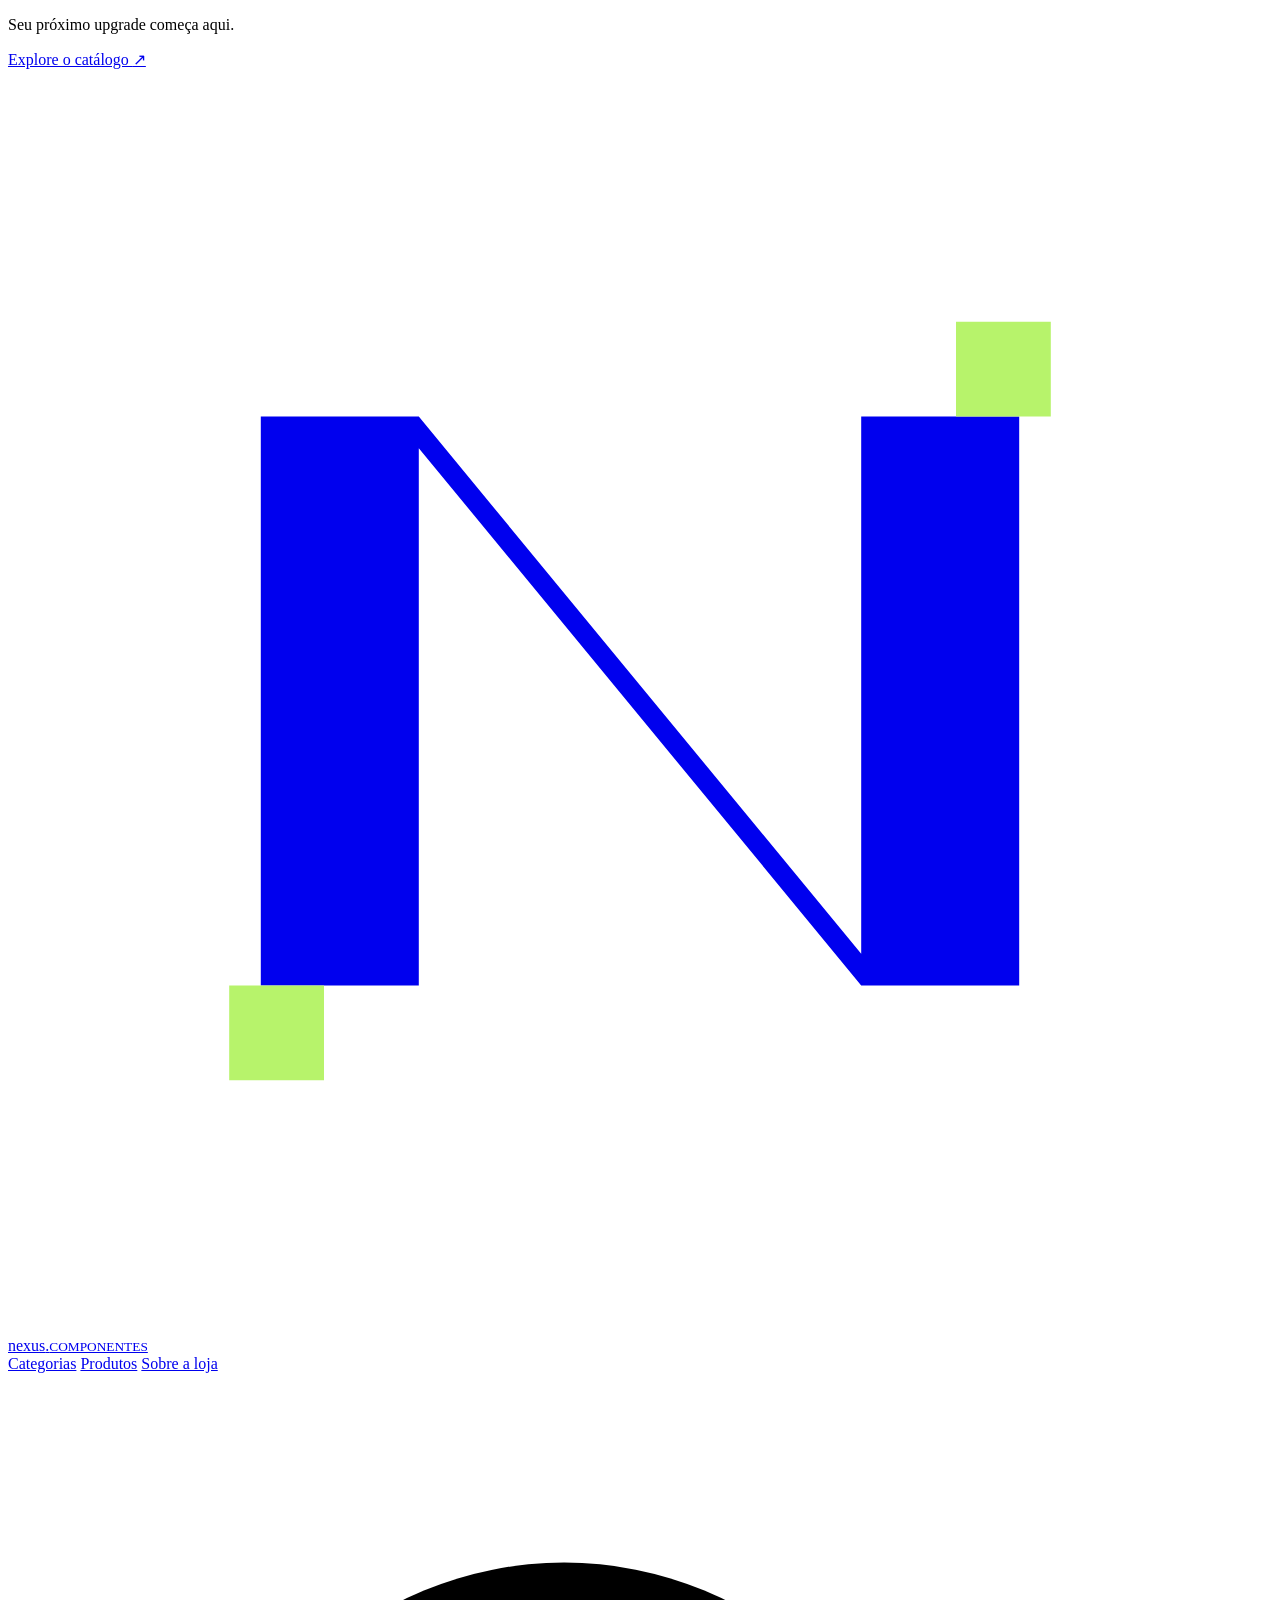
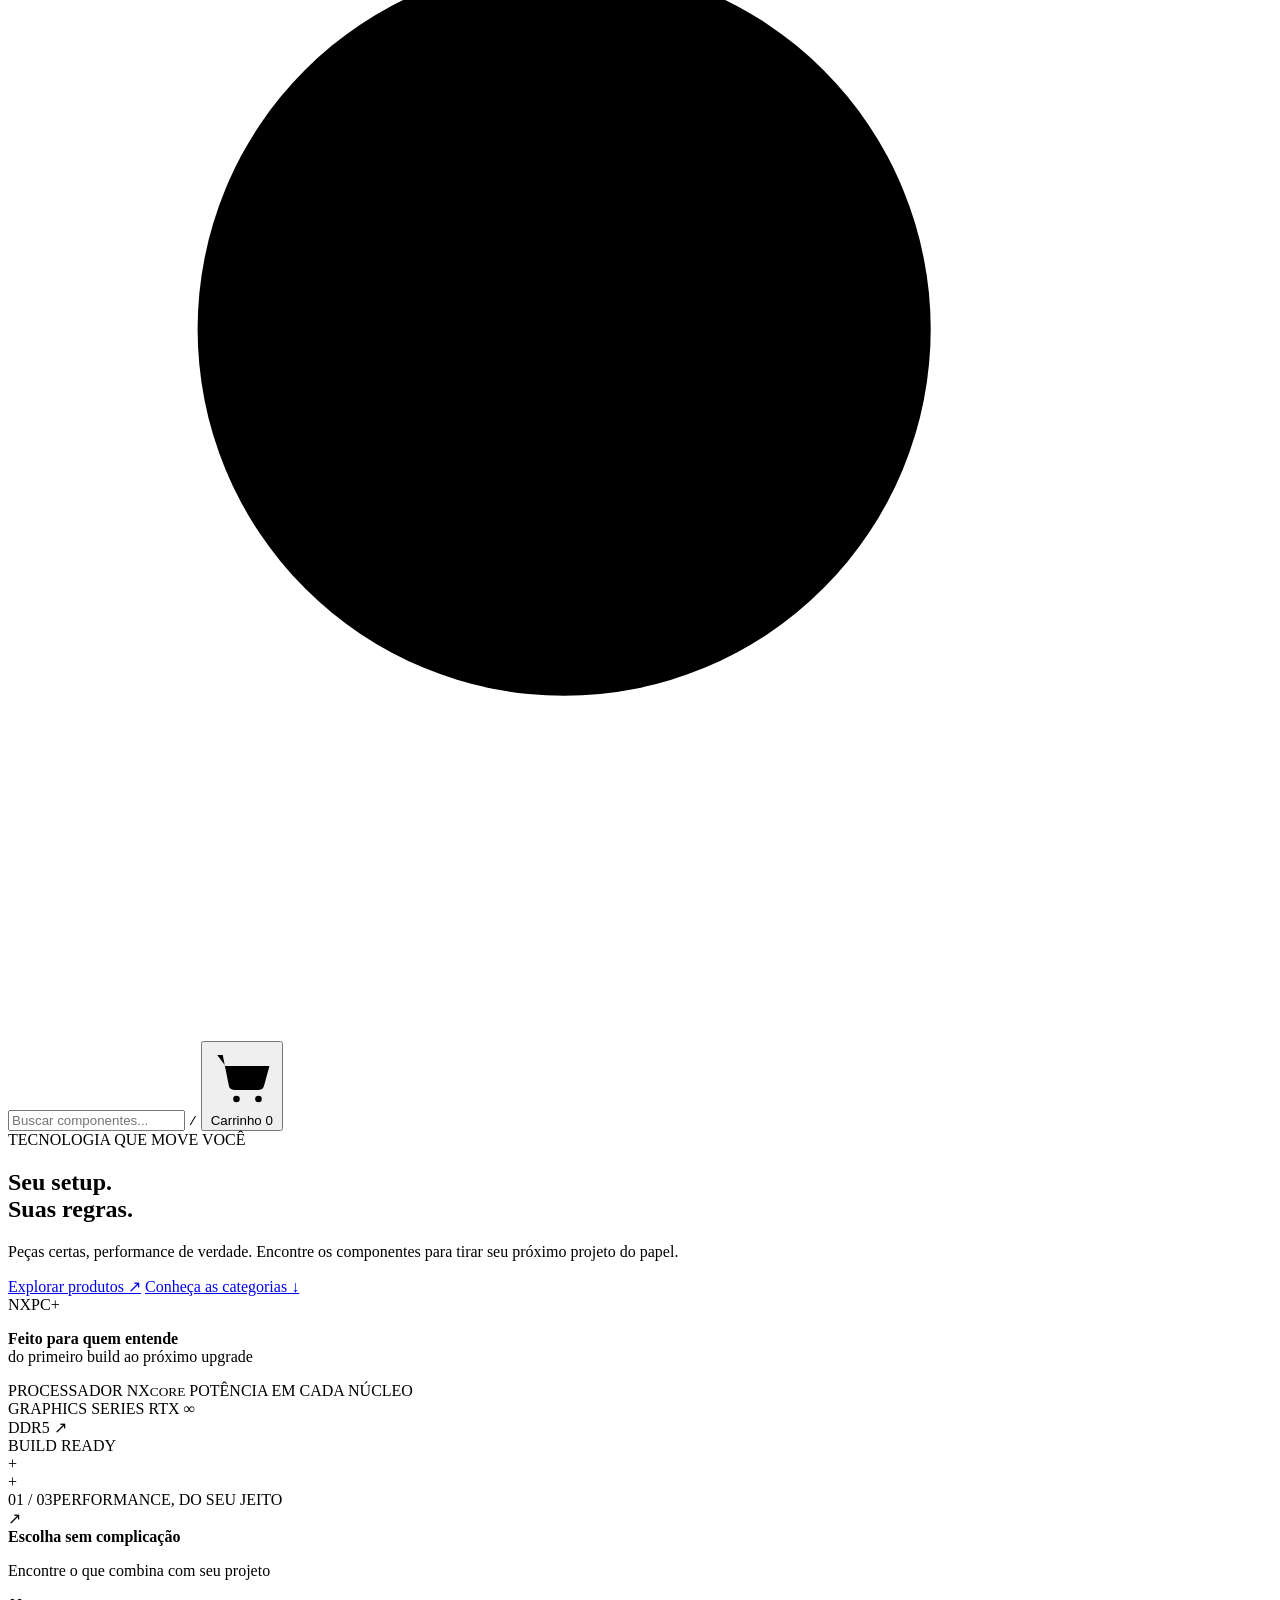
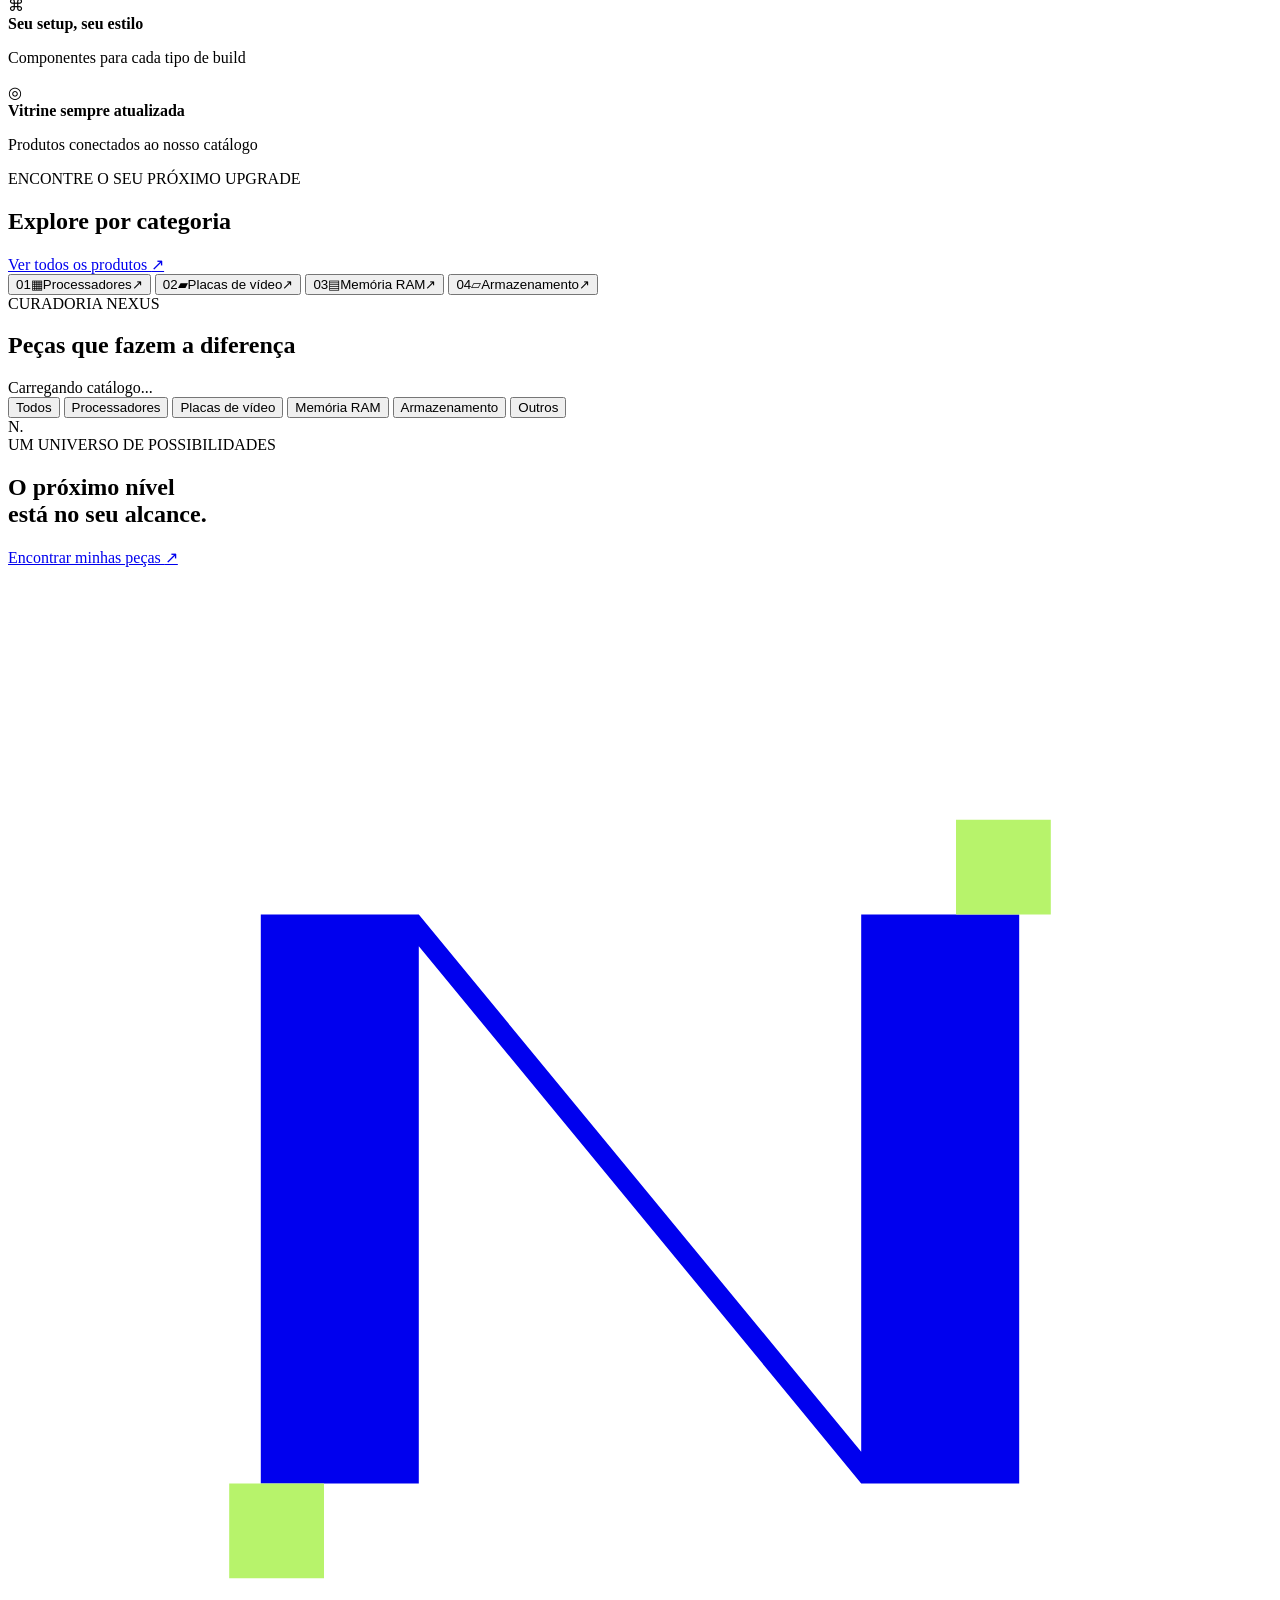
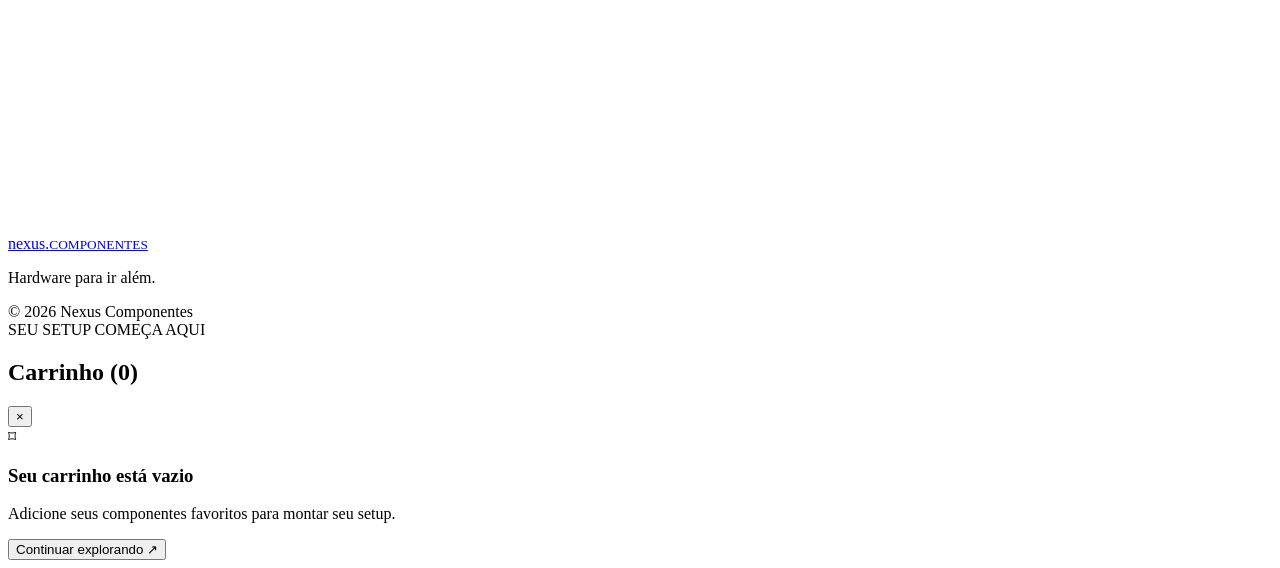
==== API/static/index.html @ 09f49525 "Api funcional com banco de dados SQLite, endpoints para cadastro, login e listagem de produtos, além" ====
<!doctype html>
<html lang="pt-BR">
  <head>
    <meta charset="utf-8">
    <meta name="viewport" content="width=device-width, initial-scale=1">
    <meta name="theme-color" content="#10131a">
    <meta name="description" content="Encontre componentes para montar ou atualizar seu PC na Nexus Componentes.">
    <title>Nexus Componentes | Monte seu próximo nível</title>
    <link rel="preconnect" href="https://fonts.googleapis.com">
    <link rel="preconnect" href="https://fonts.gstatic.com" crossorigin>
    <link href="https://fonts.googleapis.com/css2?family=DM+Sans:wght@400;500;600;700&family=Space+Grotesk:wght@400;500;600;700&display=swap" rel="stylesheet">
    <link rel="stylesheet" href="/static/styles.css">
    <script src="/static/app.js" defer></script>
  </head>
  <body>
    <div class="announcement">
      <span class="announcement-dot" aria-hidden="true"></span>
      <p>Seu próximo upgrade começa aqui.</p>
      <a href="#produtos">Explore o catálogo <span aria-hidden="true">↗</span></a>
    </div>

    <header class="site-header">
      <a class="brand" href="/" aria-label="Nexus Componentes, página inicial">
        <span class="brand-mark" aria-hidden="true">
          <svg viewBox="0 0 40 40" fill="none"><path d="M8 29V11h5l14 17V11h5v18h-5L13 12v17H8Z" fill="currentColor"/><path d="M30 8h3v3h-3zM7 29h3v3H7z" fill="#B7F36B"/></svg>
        </span>
        <span class="brand-name">nexus<span>.</span><small>COMPONENTES</small></span>
      </a>

      <nav class="desktop-nav" aria-label="Navegação principal">
        <a href="#categorias">Categorias</a>
        <a href="#produtos">Produtos</a>
        <a href="#sobre">Sobre a loja</a>
      </nav>

      <div class="header-actions">
        <label class="search-box" for="search-input">
          <svg viewBox="0 0 20 20" aria-hidden="true"><circle cx="8.8" cy="8.8" r="5.8"/><path d="m13.2 13.2 4 4"/></svg>
          <input id="search-input" type="search" placeholder="Buscar componentes..." autocomplete="off">
          <kbd>/</kbd>
        </label>
        <button class="cart-trigger" id="cart-open" type="button" aria-label="Abrir carrinho">
          <svg viewBox="0 0 24 24" aria-hidden="true"><path d="M3 4h2l2.2 11.1a2 2 0 0 0 2 1.6h8.9a2 2 0 0 0 1.9-1.4L22 8H6"/><circle cx="10" cy="20" r="1.2"/><circle cx="18" cy="20" r="1.2"/></svg>
          <span>Carrinho</span>
          <span class="cart-count" id="cart-count" aria-live="polite">0</span>
        </button>
      </div>
    </header>

    <main>
      <section class="hero" aria-labelledby="hero-title">
        <div class="hero-copy">
          <span class="eyebrow"><span></span> TECNOLOGIA QUE MOVE VOCÊ</span>
          <h1 id="hero-title">Seu setup.<br>Suas <span>regras.</span></h1>
          <p>Peças certas, performance de verdade. Encontre os componentes para tirar seu próximo projeto do papel.</p>
          <div class="hero-actions">
            <a class="button button-primary" href="#produtos">Explorar produtos <span aria-hidden="true">↗</span></a>
            <a class="text-link" href="#categorias">Conheça as categorias <span aria-hidden="true">↓</span></a>
          </div>
          <div class="hero-proof">
            <div class="proof-avatars" aria-hidden="true"><span>NX</span><span>PC</span><span>+</span></div>
            <p><strong>Feito para quem entende</strong><br>do primeiro build ao próximo upgrade</p>
          </div>
        </div>

        <div class="hero-art" aria-hidden="true">
          <div class="art-orbit orbit-one"></div>
          <div class="art-orbit orbit-two"></div>
          <div class="art-glow"></div>
          <div class="hardware-card cpu-card">
            <span class="hardware-label">PROCESSADOR</span>
            <span class="cpu-chip"><span>NX</span><small>CORE</small></span>
            <span class="hardware-caption">POTÊNCIA EM CADA NÚCLEO</span>
          </div>
          <div class="hardware-card gpu-card">
            <span class="gpu-fan fan-one"></span><span class="gpu-fan fan-two"></span><span class="gpu-fan fan-three"></span>
            <span class="gpu-light"></span>
            <span class="hardware-label">GRAPHICS SERIES</span>
            <span class="gpu-name">RTX <b>∞</b></span>
          </div>
          <div class="floating-chip chip-top">DDR5 <span>↗</span></div>
          <div class="floating-chip chip-bottom"><span class="status-dot"></span> BUILD READY</div>
          <div class="art-cross cross-one">+</div><div class="art-cross cross-two">+</div>
        </div>
        <div class="hero-bottom"><span>01 / 03</span><span class="hero-line"></span><span>PERFORMANCE, DO SEU JEITO</span></div>
      </section>

      <section class="benefits" id="sobre" aria-label="Diferenciais da loja">
        <article><span class="benefit-icon" aria-hidden="true">↗</span><div><strong>Escolha sem complicação</strong><p>Encontre o que combina com seu projeto</p></div></article>
        <article><span class="benefit-icon" aria-hidden="true">⌘</span><div><strong>Seu setup, seu estilo</strong><p>Componentes para cada tipo de build</p></div></article>
        <article><span class="benefit-icon" aria-hidden="true">◎</span><div><strong>Vitrine sempre atualizada</strong><p>Produtos conectados ao nosso catálogo</p></div></article>
      </section>

      <section class="categories-section section-wrap" id="categorias">
        <div class="section-heading">
          <div><span class="eyebrow eyebrow-dark">ENCONTRE O SEU PRÓXIMO UPGRADE</span><h2>Explore por <span>categoria</span></h2></div>
          <a class="text-link dark-link" href="#produtos">Ver todos os produtos <span aria-hidden="true">↗</span></a>
        </div>
        <div class="category-grid">
          <button class="category-card category-cpu" data-category="processadores" type="button"><span class="category-index">01</span><span class="category-symbol" aria-hidden="true">▦</span><span class="category-title">Processadores</span><span class="category-arrow" aria-hidden="true">↗</span></button>
          <button class="category-card category-gpu" data-category="placas-de-video" type="button"><span class="category-index">02</span><span class="category-symbol" aria-hidden="true">▰</span><span class="category-title">Placas de vídeo</span><span class="category-arrow" aria-hidden="true">↗</span></button>
          <button class="category-card category-memory" data-category="memoria" type="button"><span class="category-index">03</span><span class="category-symbol" aria-hidden="true">▤</span><span class="category-title">Memória RAM</span><span class="category-arrow" aria-hidden="true">↗</span></button>
          <button class="category-card category-storage" data-category="armazenamento" type="button"><span class="category-index">04</span><span class="category-symbol" aria-hidden="true">▱</span><span class="category-title">Armazenamento</span><span class="category-arrow" aria-hidden="true">↗</span></button>
        </div>
      </section>

      <section class="products-section section-wrap" id="produtos">
        <div class="section-heading products-heading">
          <div><span class="eyebrow eyebrow-dark">CURADORIA NEXUS</span><h2>Peças que fazem <span>a diferença</span></h2></div>
          <div class="catalog-meta"><span class="catalog-live"></span><span id="catalog-count">Carregando catálogo...</span></div>
        </div>
        <div class="filter-row" role="group" aria-label="Filtrar produtos por categoria">
          <button class="filter-chip is-active" data-category="todos" type="button">Todos</button>
          <button class="filter-chip" data-category="processadores" type="button">Processadores</button>
          <button class="filter-chip" data-category="placas-de-video" type="button">Placas de vídeo</button>
          <button class="filter-chip" data-category="memoria" type="button">Memória RAM</button>
          <button class="filter-chip" data-category="armazenamento" type="button">Armazenamento</button>
          <button class="filter-chip" data-category="outros" type="button">Outros</button>
        </div>
        <div class="product-grid" id="product-grid" aria-live="polite" aria-busy="true"></div>
        <div class="catalog-message" id="catalog-message" role="status" hidden></div>
        <button class="button button-outline retry-button" id="retry-button" type="button" hidden>Tentar novamente</button>
      </section>

      <section class="newsletter section-wrap">
        <div class="newsletter-mark" aria-hidden="true">N.</div>
        <div><span class="eyebrow">UM UNIVERSO DE POSSIBILIDADES</span><h2>O próximo nível<br>está no seu <span>alcance.</span></h2></div>
        <a class="button button-light" href="#produtos">Encontrar minhas peças <span aria-hidden="true">↗</span></a>
        <div class="newsletter-orbit" aria-hidden="true"></div>
      </section>
    </main>

    <footer class="site-footer">
      <a class="brand footer-brand" href="/" aria-label="Nexus Componentes, início">
        <span class="brand-mark" aria-hidden="true"><svg viewBox="0 0 40 40" fill="none"><path d="M8 29V11h5l14 17V11h5v18h-5L13 12v17H8Z" fill="currentColor"/><path d="M30 8h3v3h-3zM7 29h3v3H7z" fill="#B7F36B"/></svg></span>
        <span class="brand-name">nexus<span>.</span><small>COMPONENTES</small></span>
      </a>
      <p>Hardware para ir além.</p>
      <span class="footer-copy">© 2026 Nexus Componentes</span>
    </footer>

    <div class="drawer-scrim" id="drawer-scrim" hidden></div>
    <aside class="cart-drawer" id="cart-drawer" aria-labelledby="cart-title" aria-hidden="true">
      <div class="drawer-header"><div><span class="eyebrow eyebrow-dark">SEU SETUP COMEÇA AQUI</span><h2 id="cart-title">Carrinho <span id="drawer-count">(0)</span></h2></div><button class="icon-button" id="cart-close" type="button" aria-label="Fechar carrinho">×</button></div>
      <div class="cart-items" id="cart-items"></div>
      <div class="cart-empty" id="cart-empty"><span aria-hidden="true">⌑</span><h3>Seu carrinho está vazio</h3><p>Adicione seus componentes favoritos para montar seu setup.</p><button class="text-link dark-link" id="continue-shopping" type="button">Continuar explorando <span aria-hidden="true">↗</span></button></div>
      <div class="cart-summary" id="cart-summary" hidden><div><span>Subtotal</span><strong id="cart-subtotal">R$ 0,00</strong></div><p>Frete e pagamento são combinados na finalização.</p><button class="button button-primary checkout-button" type="button" disabled>Finalização em breve</button><small>Este carrinho é uma demonstração de vitrine.</small></div>
    </aside>
    <div class="toast" id="toast" role="status" aria-live="polite"></div>
  </body>
</html>
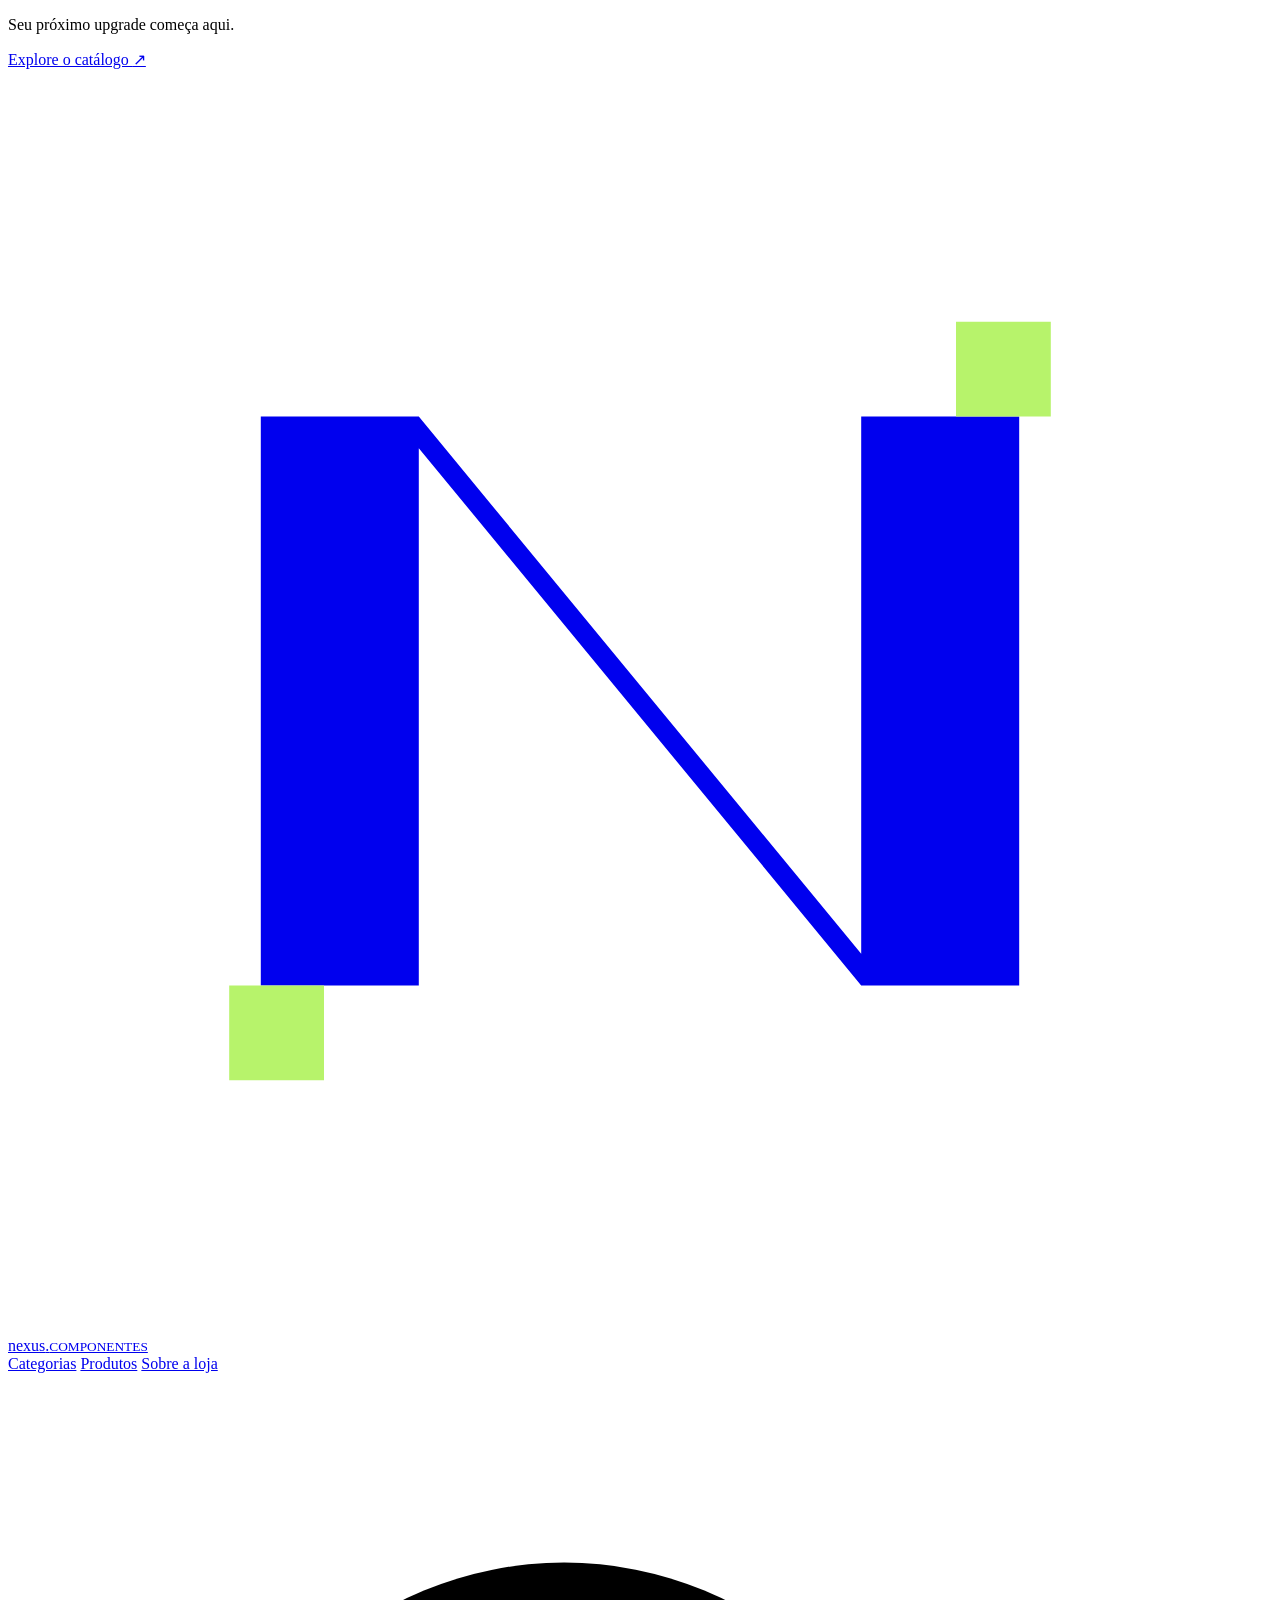
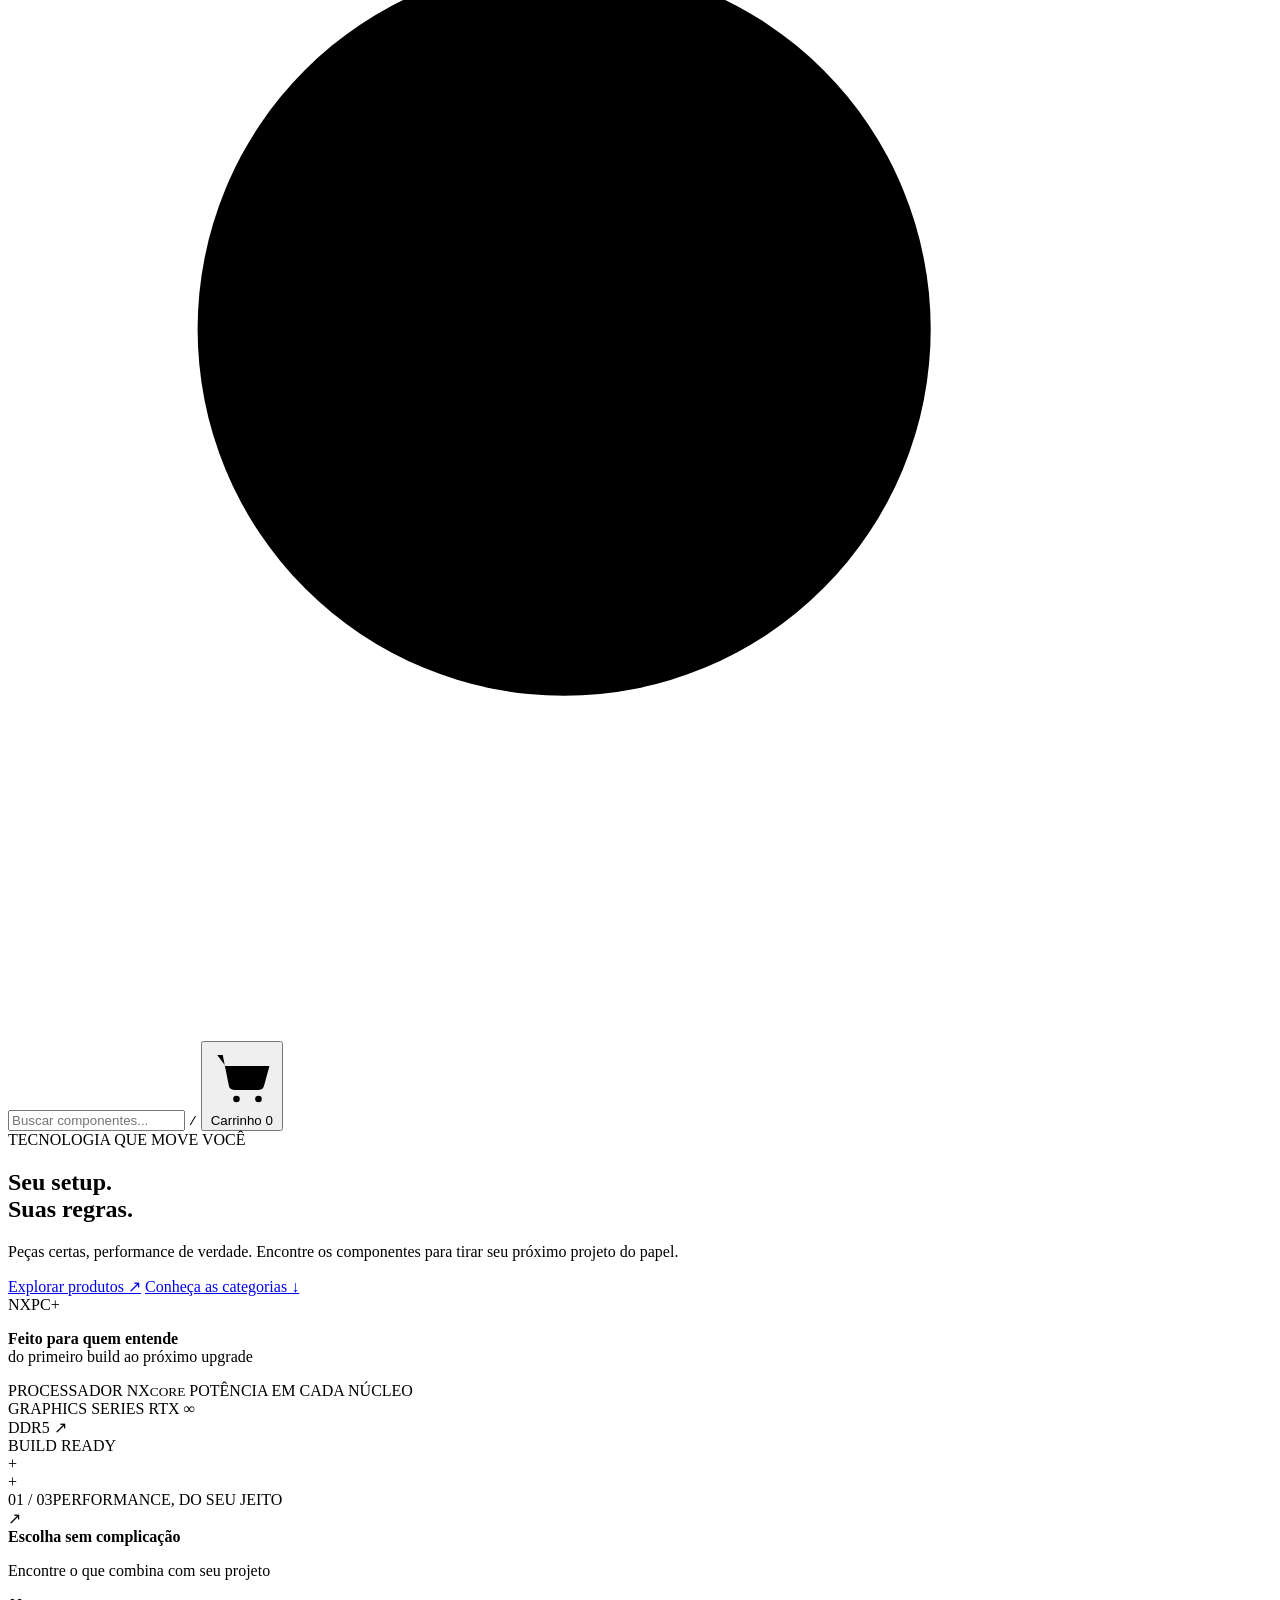
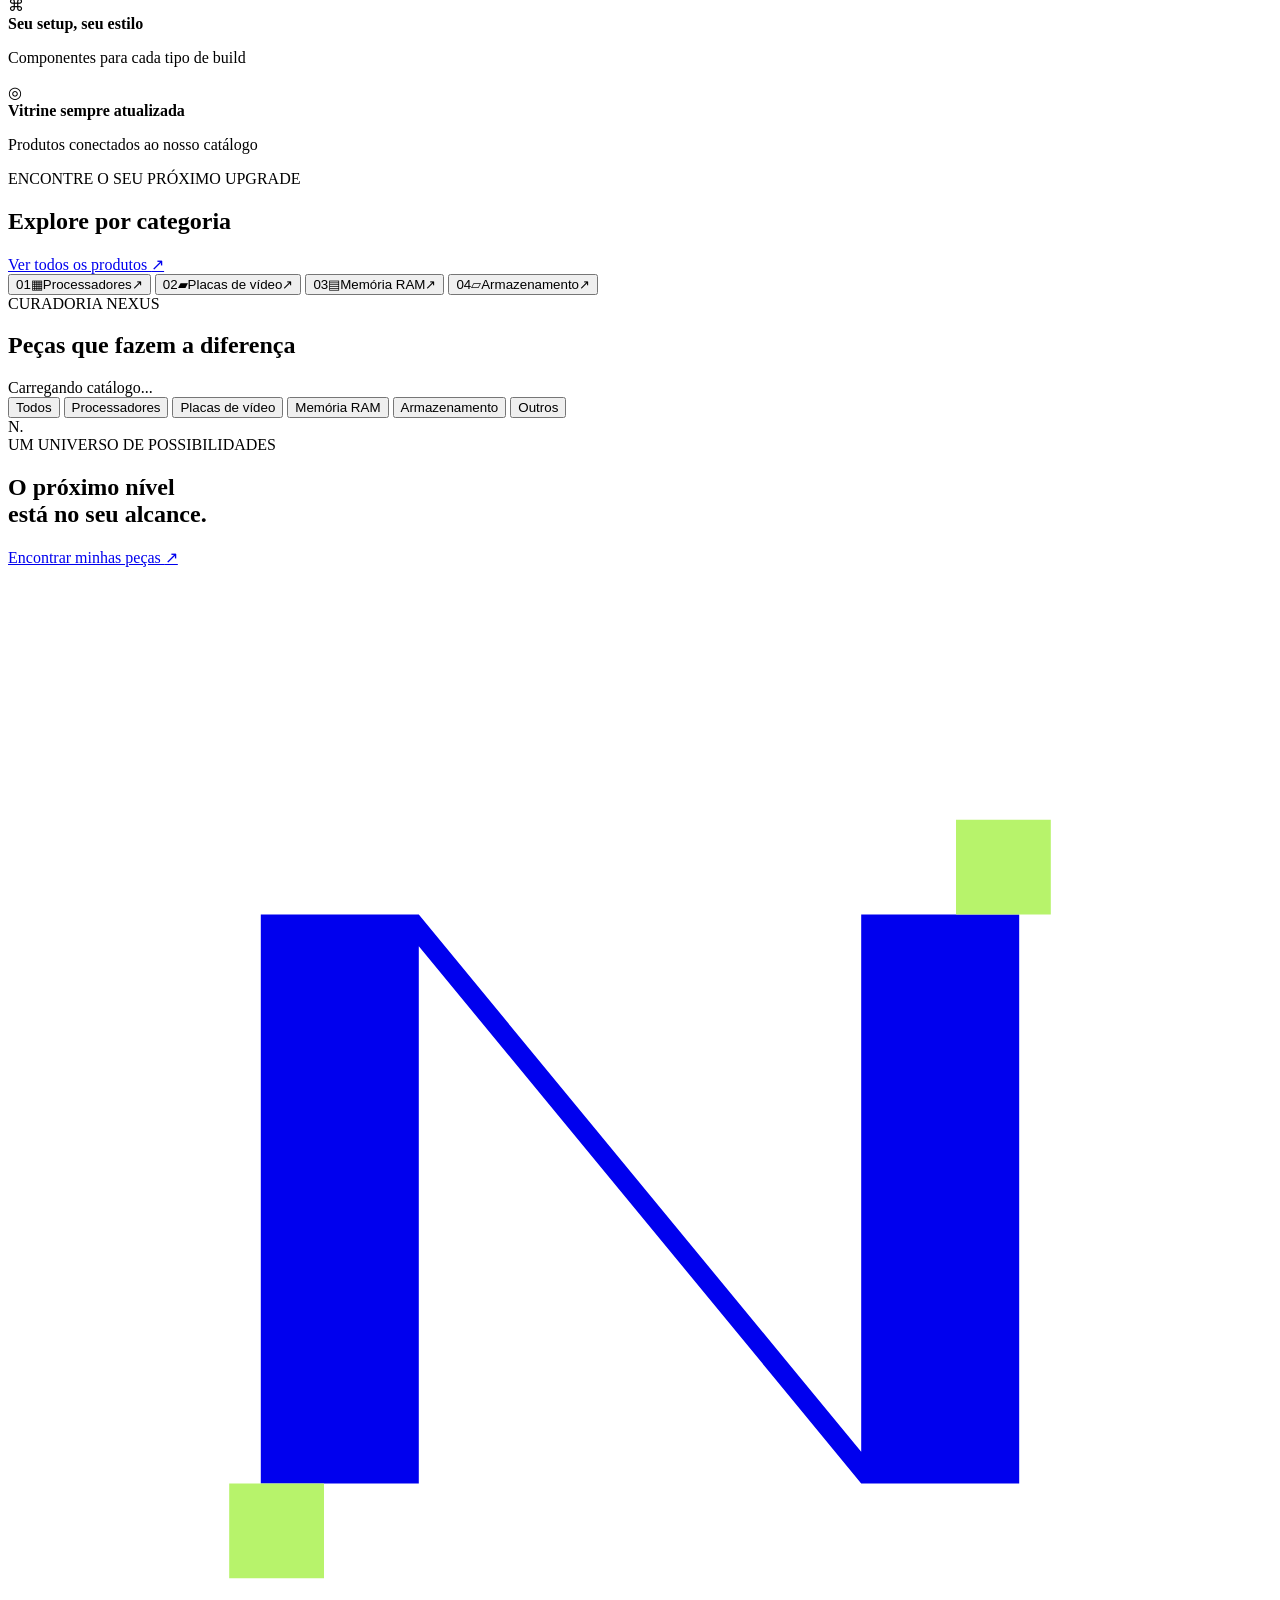
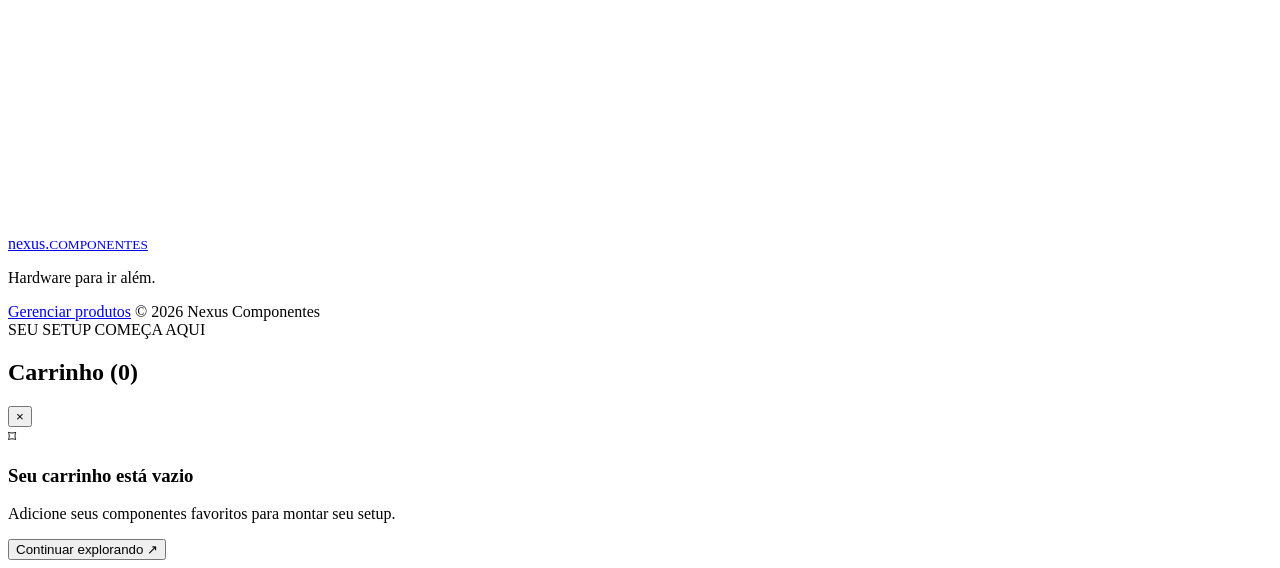
==== commit 2ba9ee47: "OK" ====
--- a/API/static/index.html
+++ b/API/static/index.html
@@ -136,6 +136,7 @@
         <span class="brand-name">nexus<span>.</span><small>COMPONENTES</small></span>
       </a>
       <p>Hardware para ir além.</p>
+      <a class="footer-manage-link" href="/gerenciar">Gerenciar produtos</a>
       <span class="footer-copy">© 2026 Nexus Componentes</span>
     </footer>
 
